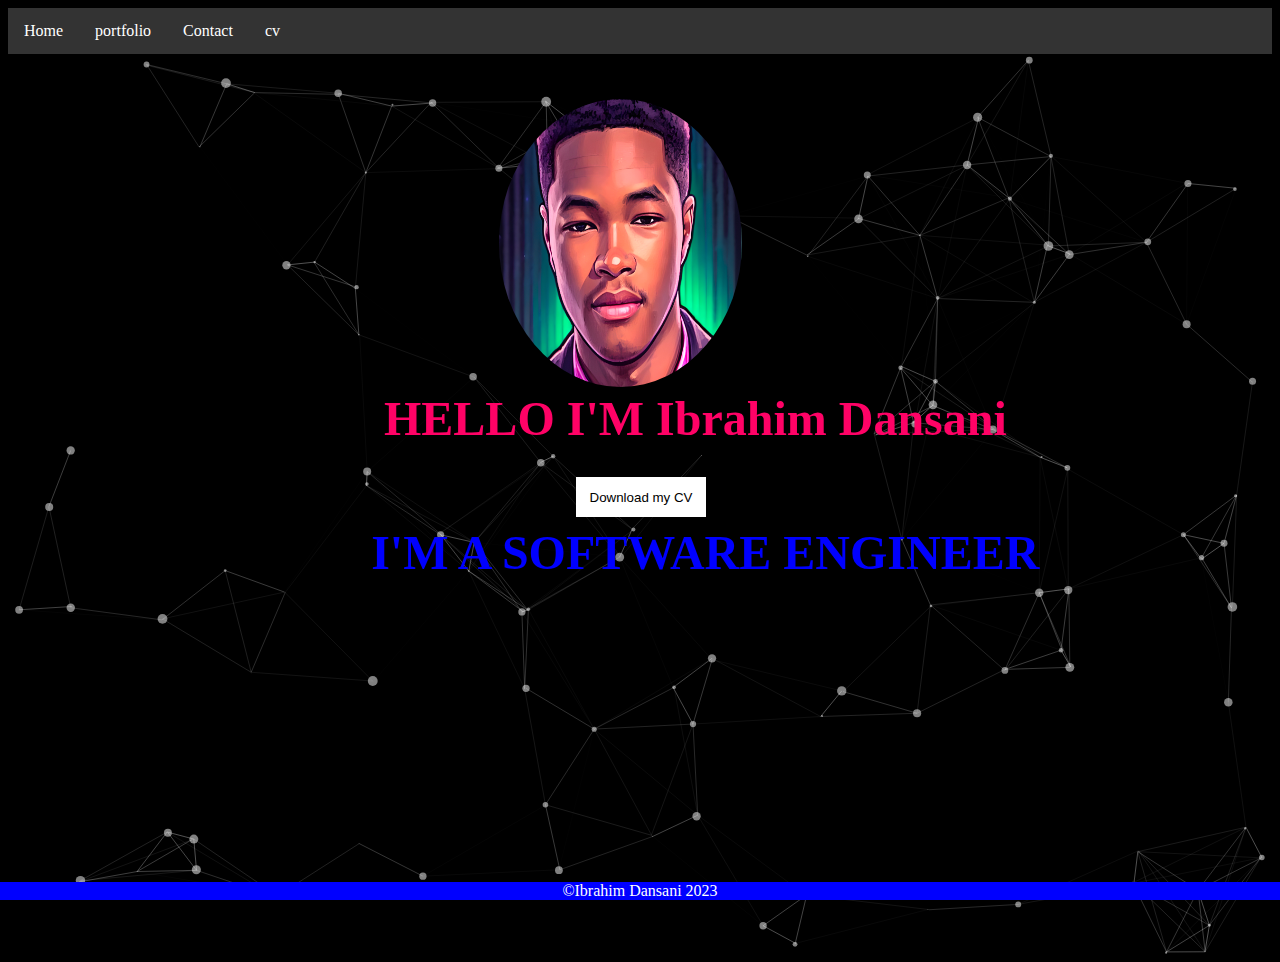
==== index.html @ 27cc9e0e "Add files via upload" ====
<!DOCTYPE html>
<html lang="en">
<head>
    <meta charset="UTF-8">
    <meta http-equiv="X-UA-Compatible" content="IE=edge">
    <meta name="viewport" content="width=device-width, initial-scale=1.0">
    <title>Document</title>
    <script src="index.js"></script>

    <link rel="stylesheet" href="index.css" media="screen and
      (min-width:1000px)">
    <link rel="stylesheet" href="mobile.css" media="screen and (max-width:
      1000px)">


</head>


  <body id="clicked">

    <a href="#clicked" class="shownav"></a>
    <a href="#" class="hidenav">X</a>
       <nav>
   
            <li><a href="index.html">Home</a></li>
            <li><a href="portfolio.html">portfolio</a></li>
            <li><a href="contact.html">Contact</a></li>
            <li><a href="ibrahim20cv20CS-2.pdf">cv</a></li>
 
           
    </nav>
 <div id="particles-js">
    <img src="IMG_9198.jpeg" alt="pic">

    <h1> HELLO I'M Ibrahim Dansani</h1>
<a href="ibrahim20cv20CS-2.pdf" target="_blank">
  <button class="custom-btn btn-3"><span>Download my CV</span></button>
</a>



    <h2>I'M A SOFTWARE ENGINEER</h2>

 </div>
      
    <script src="particles.js"></script>
       <script src=  "app.js"></script>
       
  
       <footer>
          <p1>©Ibrahim Dansani 2023</p1> 
       </footer>


</body>
</html>
---- index.css ----
body{
    background-color: black;
  }
  #particles-js {
    width: 100%;
    height: 100vh;
    background-color: black;
  }
  h1{
color: white;
position: absolute;
top: 41%;
left: 30%;
font-size: 300%;
  }
   h2 {
       color: white;
       position: absolute;
       top: 55%;
       left: 29%;
       font-size: 300%;
   }
   nav {
       list-style-type: none;
       margin: 0;
       padding: 0;
       overflow: hidden;
       background-color: #333;
       
   }

   li {
       float: left;
   }

   li a {
       display: block;
       color: white;
       text-align: center;
       padding: 14px 16px;
       text-decoration: none;
   }

   li a:hover {
       background-color: blue;
   }


   .container:hover {

       filter: grayscale(1);
       border-style: none;
       border-radius: 100%;
       transition: background-size 0.3s ease;
       filter: grayscale(1);
       transition: background-size 0.3s ease;

   }
   img {
    position: absolute;
       border-radius: 50%;
    width:19% ;
    height:32%;
    left: 39%;
    top: 11%;

   }

                 
                        .btn-3 {
                            background: rgb(125, 125, 125);
                            background: linear-gradient(0deg, rgb(255, 255, 255) 0%, rgb(255, 255, 255) 100%);
                            width: 130px;
                            height: 40px;
                            line-height: 42px;
                            padding: 0;
                            border: none;
                            position: absolute;
                            top: 53%;
                            left:45%;
            
                        }
            
                        .btn-3 span {
                            position: relative;
                            display: block;
                            width: 100%;
                            height: 100%;
                        }
            
                        .btn-3:before,
                        .btn-3:after {
                            position: absolute;
                            content: "";
                            right: 0;
                            top: 0;
                            background: rgb(255, 0, 0);
                            transition: all 0.3s ease;
                        }
            
                        .btn-3:before {
                            height: 0%;
                            width: 2px;
                        }
            
                        .btn-3:after {
                            width: 0%;
                            height: 2px;
                        }
            
                        .btn-3:hover {
                            background: transparent;
                            box-shadow: none;
                        }
            
                        .btn-3:hover:before {
                            height: 100%;
                        }
            
                        .btn-3:hover:after {
                            width: 100%;
                        }
            
                        .btn-3 span:hover {
                            color: rgba(2, 126, 251, 1);
                        }
            
                        .btn-3 span:before,
                        .btn-3 span:after {
                            position: absolute;
                            content: "";
                            left: 0;
                            bottom: 0;
                            background: rgba(2, 126, 251, 1);
                            transition: all 0.3s ease;
                        }
            
                        .btn-3 span:before {
                            width: 2px;
                            height: 0%;
                        }
            
                        .btn-3 span:after {
                            width: 0%;
                            height: 2px;
                        }
            
                        .btn-3 span:hover:before {
                            height: 100%;
                        }
            
                        .btn-3 span:hover:after {
                            width: 100%;
                        }
h1 {

    transform: translate3d(0, -10px, 22px);
    color: #ff0266;
}
h2 {

    transform: translate3d(0, -10px, 22px);
    color: blue;
}

  .hidenav {
    display: none;
}

footer {
  align-items: flex-end;
      position: fixed;
      left: 0;
      bottom: 0;
      width: 100%;
      background-color: blue;
      color: white;
      text-align: center
  }
---- mobile.css ----
/* nav starts */
nav {
  display: none;
background-color: rgb(180, 174, 206); 
position: fixed;
top: 0;
left: 50%;
width: 50%;
    height: 100vh;
}

li {
  float: left;
}


li a {
  display: block;
  color: black;
  text-align: center;
  padding: 14px 16px;
  text-decoration: none;
}
ul{
   list-style-type: none;
}

li a:hover {
  background-color: blue;
}
/* nav ends */
   img {
    position: absolute;
       border-radius: 50%;
    width:40% ;
    height:35%;
    left: 39%;
    top: 20%;

   }
/* hamburger icon begins */
.shownav {
height: 0.8em;
    width: 1.25em;
    display: block;
    border-top: 0.2em solid orange;
    border-bottom: 0.2em solid orange;
   border-radius: 0.1em;
}
 .shownav:before { 
     content: '';
    position: absolute;
    width: 1.25em;
    margin-top: 0.3em;
    border-top: 0.2em solid green;
}
 #clicked .shownav {display: block;}
#clicked .nav {display: none}

#clicked:target .shownav{display: none;}
#clicked:target nav{display:block;}

.hidenav{display:none;}
#clicked:target .hidenav{
          
     color: white;
    display:block;}
    
/* handburger icon ends*/


*{
  margin: 0;
  padding: 0;
  text-decoration: none;
  font-family: "montserrat";
}
 body{
    background-color: black;
  }
  #particles-js {
    width: 100%;
    height: 100vh;
    background-color: black;
  }

/* rotating card image begins */
.middle{
  position: absolute;
  top: 50%;
  left: 50%;
  transform: translate(-50%,-50%);
}
.card{
  cursor: pointer;
  width: 340px;
  height: 480px;
}
.front,.back{
  width: 100%;
  height: 100%;
  overflow: hidden;
  backface-visibility: hidden;
  position: absolute;
  transition: transform .6s linear;
}
.front img{
  height: 100%;
 
}
.front{
  transform: perspective(600px) rotateY(0deg);
}
.back{
  background: #f1f1f1;
  transform: perspective(600px) rotateY(180deg);
}
.back-content{
  color: black;
  text-align: center;
  width: 100%;
}
.sm{
  margin: 20px 0;
}
.sm a{
  display: inline-flex;
  width: 40px;
  height: 40px;
  justify-content: center;
  align-items: center;
  color: black;
  font-size: 18px;
  transition: 0.4s;
  border-radius: 50%
}
.sm a:hover{
  background: black;
  color: white;
}
.card:hover > .front{
  transform: perspective(600px) rotateY(-180deg);
}
.card:hover > .back{
  transform: perspective(600px) rotateY(0deg);
}
/* rotating card image stops */

/*  footer start */
footer {
  align-items: flex-end;
      position: fixed;
      left: 0;
      bottom: 0;
      width: 100%;
      background-color: blue;
      color: white;
      text-align: center
  }
  /* footer end */
  .content {
  display: flex;
  align-content: center;
  justify-content: center;
}

.text_shadows {
  
  font-weight: 200;
  text-transform: uppercase;
  font-size:20px;
  text-align: center;
  margin: 0;
 color: red;
  background-clip: text;
  animation: shadows 1.2s ease-in infinite, move 1.2s ease-in infinite;
  letter-spacing: 0.4rem;
position: relative;
top: 600px;
}

          
                        .btn-3 {
                            background: rgb(125, 125, 125);
                            background: linear-gradient(0deg, rgb(255, 255, 255) 0%, rgb(255, 255, 255) 100%);
                            width: 130px;
                            height: 40px;
                            line-height: 42px;
                            padding: 0;
                            border: none;
                            position: absolute;
                            top: 70%;
                            left:45%;
            
                        }
            
                        .btn-3 span {
                            position: relative;
                            display: block;
                            width: 100%;
                            height: 100%;
                        }
            
                        .btn-3:before,
                        .btn-3:after {
                            position: absolute;
                            content: "";
                            right: 0;
                            top: 0;
                            background: rgb(255, 0, 0);
                            transition: all 0.3s ease;
                        }
            
                        .btn-3:before {
                            height: 0%;
                            width: 2px;
                        }
            
                        .btn-3:after {
                            width: 0%;
                            height: 2px;
                        }
            
                        .btn-3:hover {
                            background: transparent;
                            box-shadow: none;
                        }
            
                        .btn-3:hover:before {
                            height: 100%;
                        }
            
                        .btn-3:hover:after {
                            width: 100%;
                        }
            
                        .btn-3 span:hover {
                            color: rgba(2, 126, 251, 1);
                        }
            
                        .btn-3 span:before,
                        .btn-3 span:after {
                            position: absolute;
                            content: "";
                            left: 0;
                            bottom: 0;
                            background: rgba(2, 126, 251, 1);
                            transition: all 0.3s ease;
                        }
            
                        .btn-3 span:before {
                            width: 2px;
                            height: 0%;
                        }
            
                        .btn-3 span:after {
                            width: 0%;
                            height: 2px;
                        }
            
                        .btn-3 span:hover:before {
                            height: 100%;
                        }
            
                        .btn-3 span:hover:after {
                            width: 100%;
                        }


@keyframes move {
  0% {
    transform: translate(0px, 0px);
  }
  40% {
    transform: translate(3px, 3px);
  }
  50% {
    transform: translate(3px, 3px);
  }
  60% {
    transform: translate(3px, -3px);
  }
  100% {
    transform: translate(0px, 0px);
  }
}

h1 {
    position:absolute;
top: 60%;
left: 30%;
    transform: translate3d(0, -10px, 22px);
    color: #ff0266;
}
h2 {
        position:absolute;
top: 80%;
left: 30%;

    transform: translate3d(0, -10px, 22px);
    color: blue;
}
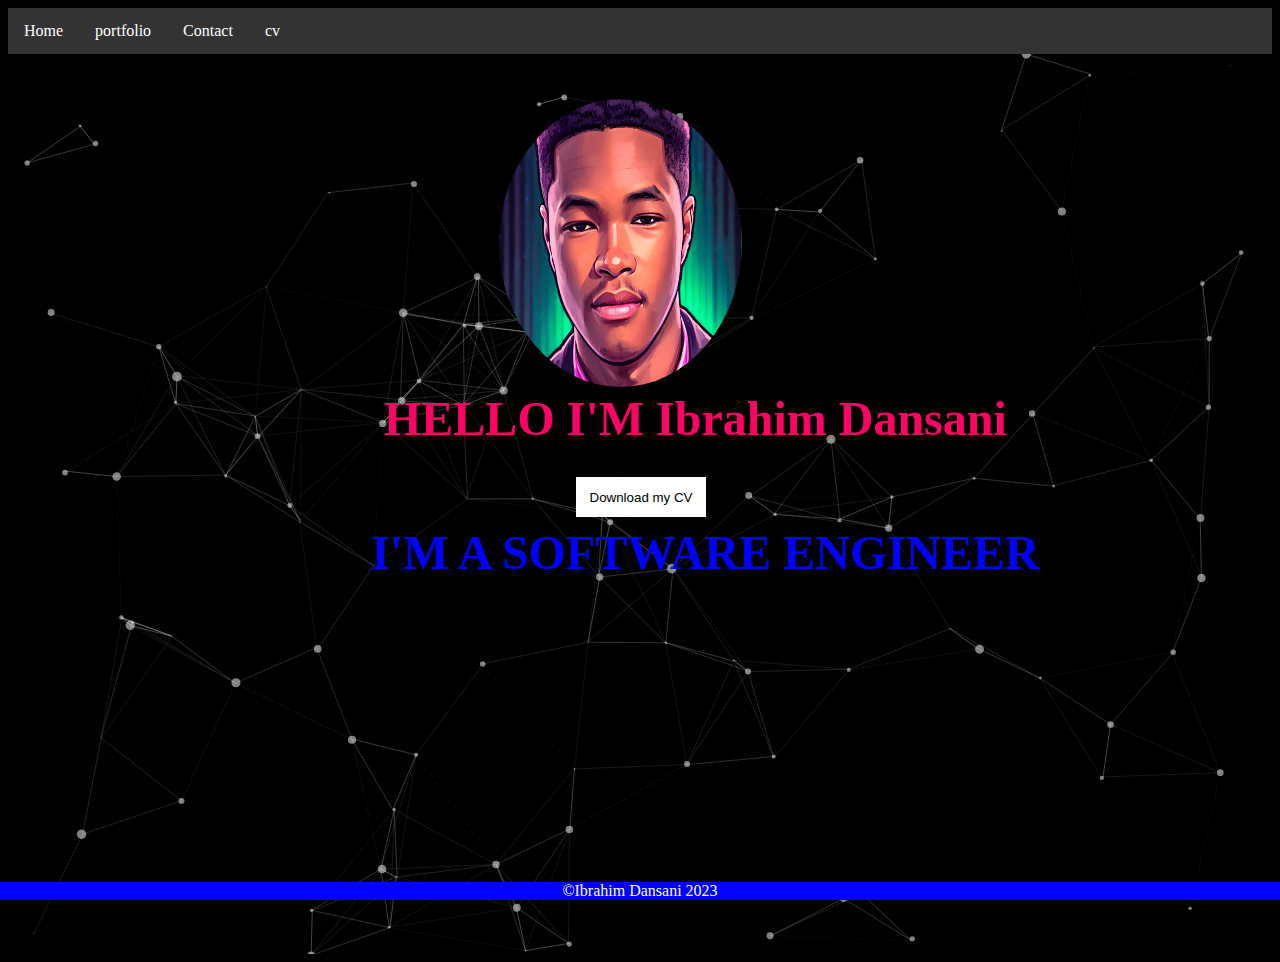
==== commit 5cfaacdd: "Update index.html" ====
--- a/index.html
+++ b/index.html
@@ -25,7 +25,7 @@
             <li><a href="index.html">Home</a></li>
             <li><a href="portfolio.html">portfolio</a></li>
             <li><a href="contact.html">Contact</a></li>
-            <li><a href="ibrahim20cv20CS-2.pdf">cv</a></li>
+            <li><a href="Ibrahim+Dansani+cv+word+document.docx">cv</a></li>
  
            
     </nav>
@@ -53,4 +53,4 @@
 
 
 </body>
-</html>+</html>
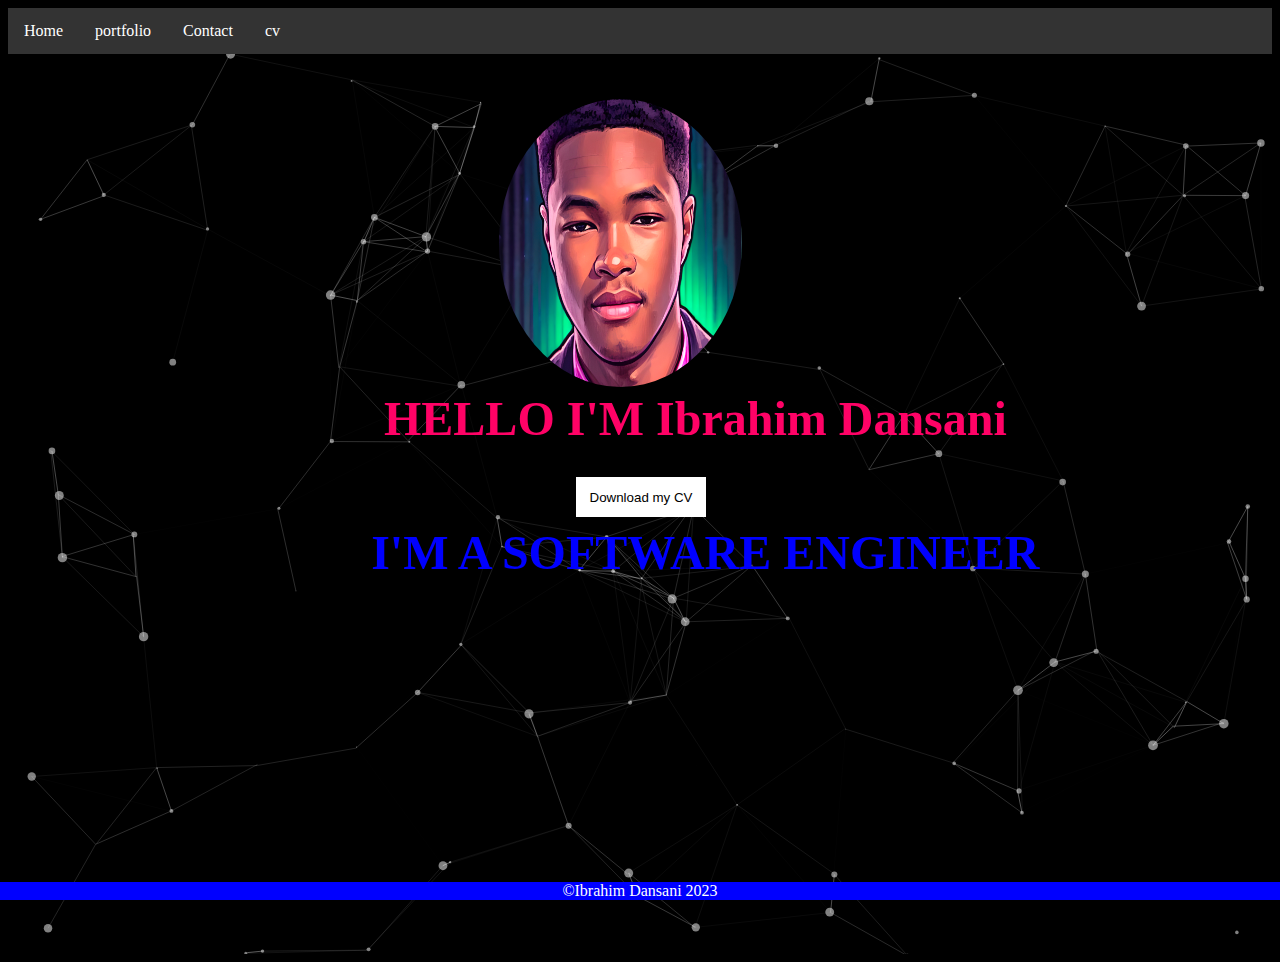
==== commit 55eb80b8: "Update index.htmltt" ====
--- a/index.html
+++ b/index.html
@@ -33,7 +33,7 @@
     <img src="IMG_9198.jpeg" alt="pic">
 
     <h1> HELLO I'M Ibrahim Dansani</h1>
-<a href="ibrahim20cv20CS-2.pdf" target="_blank">
+<a href="Ibrahim+Dansani+cv+word+document.docx" target="_blank">
   <button class="custom-btn btn-3"><span>Download my CV</span></button>
 </a>
 
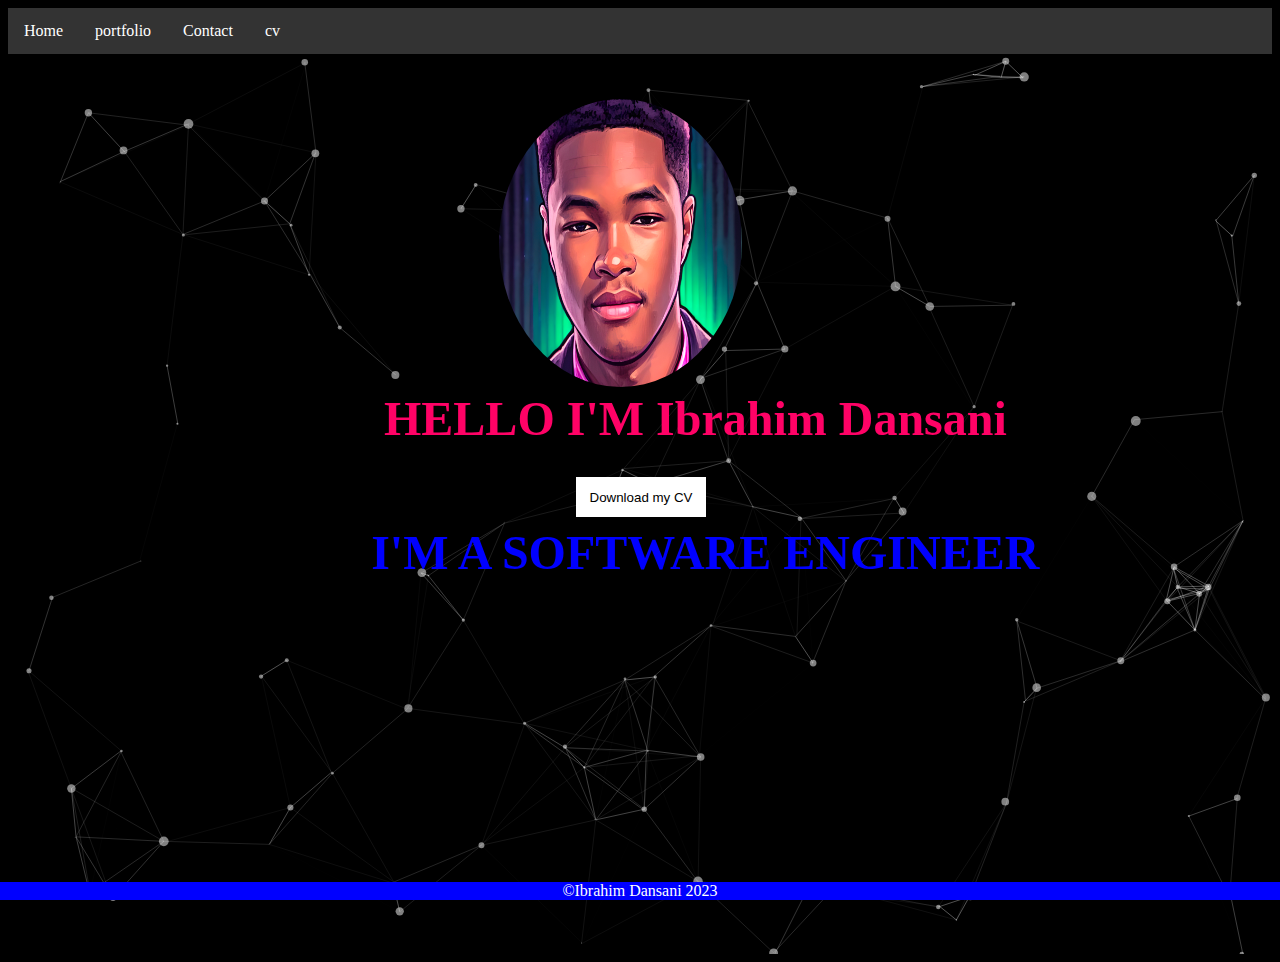
==== commit 39de4f21: "Update index.html2.2" ====
--- a/index.html
+++ b/index.html
@@ -25,7 +25,7 @@
             <li><a href="index.html">Home</a></li>
             <li><a href="portfolio.html">portfolio</a></li>
             <li><a href="contact.html">Contact</a></li>
-            <li><a href="Ibrahim+Dansani+cv+word+document.docx">cv</a></li>
+            <li><a href="Ibrahim+Dansani+cv+word+document.pdf">cv</a></li>
  
            
     </nav>
@@ -33,7 +33,7 @@
     <img src="IMG_9198.jpeg" alt="pic">
 
     <h1> HELLO I'M Ibrahim Dansani</h1>
-<a href="Ibrahim+Dansani+cv+word+document.docx" target="_blank">
+<a href="Ibrahim+Dansani+cv+word+document.pdf" target="_blank">
   <button class="custom-btn btn-3"><span>Download my CV</span></button>
 </a>
 
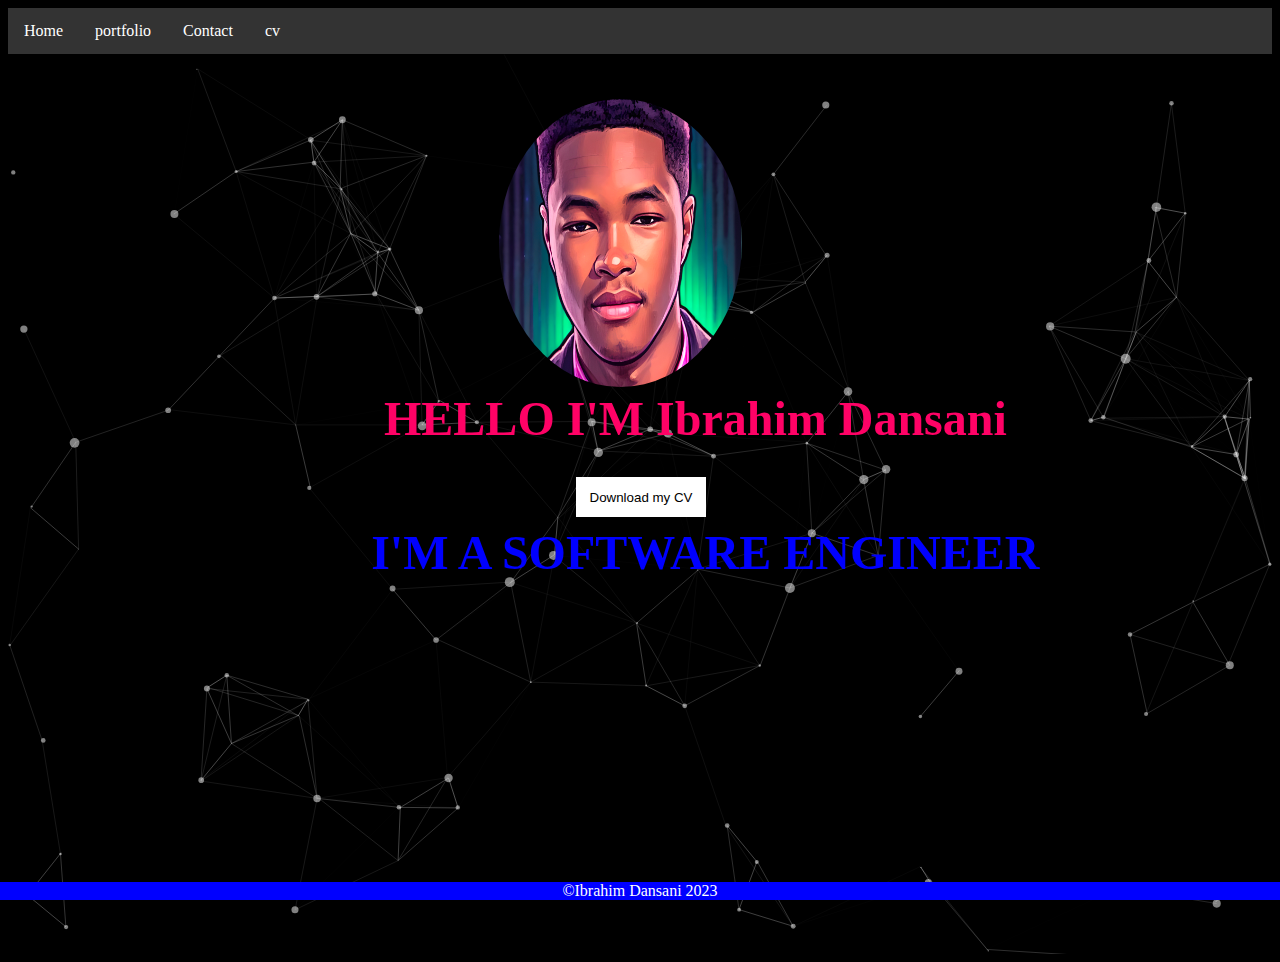
==== commit a98a3f0a: "Update index.html" ====
--- a/index.html
+++ b/index.html
@@ -25,7 +25,7 @@
             <li><a href="index.html">Home</a></li>
             <li><a href="portfolio.html">portfolio</a></li>
             <li><a href="contact.html">Contact</a></li>
-            <li><a href="Ibrahim+Dansani+cv+word+document.pdf">cv</a></li>
+            <li><a href="Ibrahim+Dansani+cv+word+document.docx">cv</a></li>
  
            
     </nav>
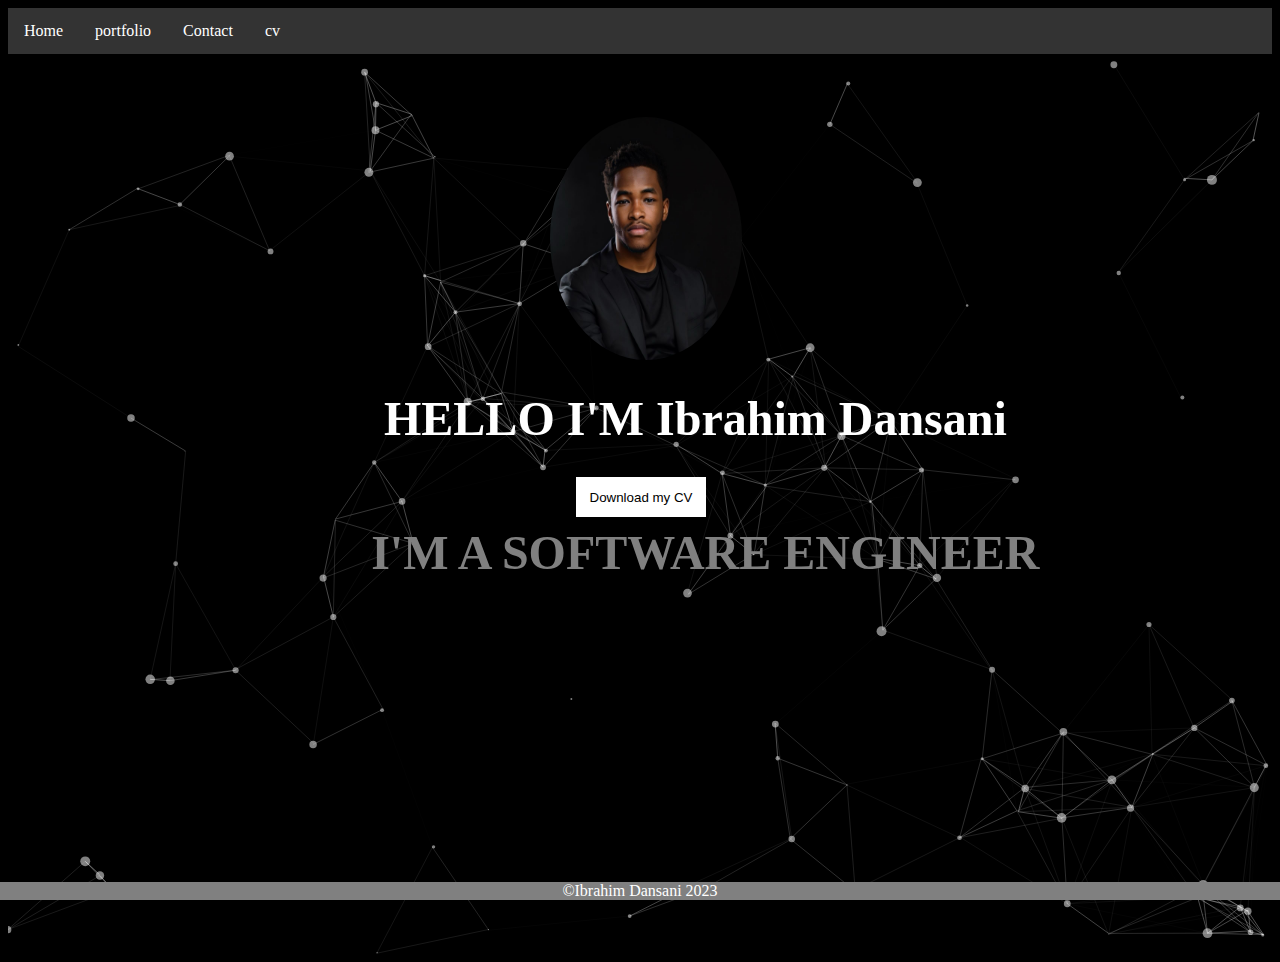
==== commit e1121826: "Add files via upload" ====
--- a/index.html
+++ b/index.html
@@ -25,15 +25,15 @@
             <li><a href="index.html">Home</a></li>
             <li><a href="portfolio.html">portfolio</a></li>
             <li><a href="contact.html">Contact</a></li>
-            <li><a href="Ibrahim+Dansani+cv+word+document.docx">cv</a></li>
+            <li><a href="MAIN-IBRAHIM-CV.docx">cv</a></li>
  
            
     </nav>
  <div id="particles-js">
-    <img src="IMG_9198.jpeg" alt="pic">
+    <img src="IMG_4188.JPG" alt="pic">
 
     <h1> HELLO I'M Ibrahim Dansani</h1>
-<a href="Ibrahim+Dansani+cv+word+document.pdf" target="_blank">
+<a href="MAIN-IBRAHIM-CV.docx" target="_blank">
   <button class="custom-btn btn-3"><span>Download my CV</span></button>
 </a>
 
--- a/index.css
+++ b/index.css
@@ -43,7 +43,7 @@
    }
 
    li a:hover {
-       background-color: blue;
+       background-color: grey;
    }
 
 
@@ -59,13 +59,12 @@
    }
    img {
     position: absolute;
-       border-radius: 50%;
-    width:19% ;
-    height:32%;
-    left: 39%;
-    top: 11%;
-
-   }
+    border-radius: 50%;
+    width: 15%; /* Ensure the width and height are equal */
+    height: 27%; /* Ensure the width and height are equal */
+    left: 43%; /* Adjust positioning to keep it centered */
+    top: 13%; /* Adjust positioning to keep it centered */
+}
 
                  
                         .btn-3 {
@@ -156,12 +155,12 @@
 h1 {
 
     transform: translate3d(0, -10px, 22px);
-    color: #ff0266;
+    color: white;
 }
 h2 {
 
     transform: translate3d(0, -10px, 22px);
-    color: blue;
+    color: grey;
 }
 
   .hidenav {
@@ -174,7 +173,7 @@
       left: 0;
       bottom: 0;
       width: 100%;
-      background-color: blue;
+      background-color: grey;
       color: white;
       text-align: center
   }--- a/mobile.css
+++ b/mobile.css
@@ -2,7 +2,7 @@
 /* nav starts */
 nav {
   display: none;
-background-color: rgb(180, 174, 206); 
+background-color: grey; 
 position: fixed;
 top: 0;
 left: 50%;
@@ -27,15 +27,15 @@
 }
 
 li a:hover {
-  background-color: blue;
+  background-color: grey;
 }
 /* nav ends */
    img {
     position: absolute;
        border-radius: 50%;
-    width:40% ;
+    width:50% ;
     height:35%;
-    left: 39%;
+    left: 28%;
     top: 20%;
 
    }
@@ -44,8 +44,8 @@
 height: 0.8em;
     width: 1.25em;
     display: block;
-    border-top: 0.2em solid orange;
-    border-bottom: 0.2em solid orange;
+    border-top: 0.2em solid grey;
+    border-bottom: 0.2em solid grey;
    border-radius: 0.1em;
 }
  .shownav:before { 
@@ -53,7 +53,7 @@
     position: absolute;
     width: 1.25em;
     margin-top: 0.3em;
-    border-top: 0.2em solid green;
+    border-top: 0.2em solid white;
 }
  #clicked .shownav {display: block;}
 #clicked .nav {display: none}
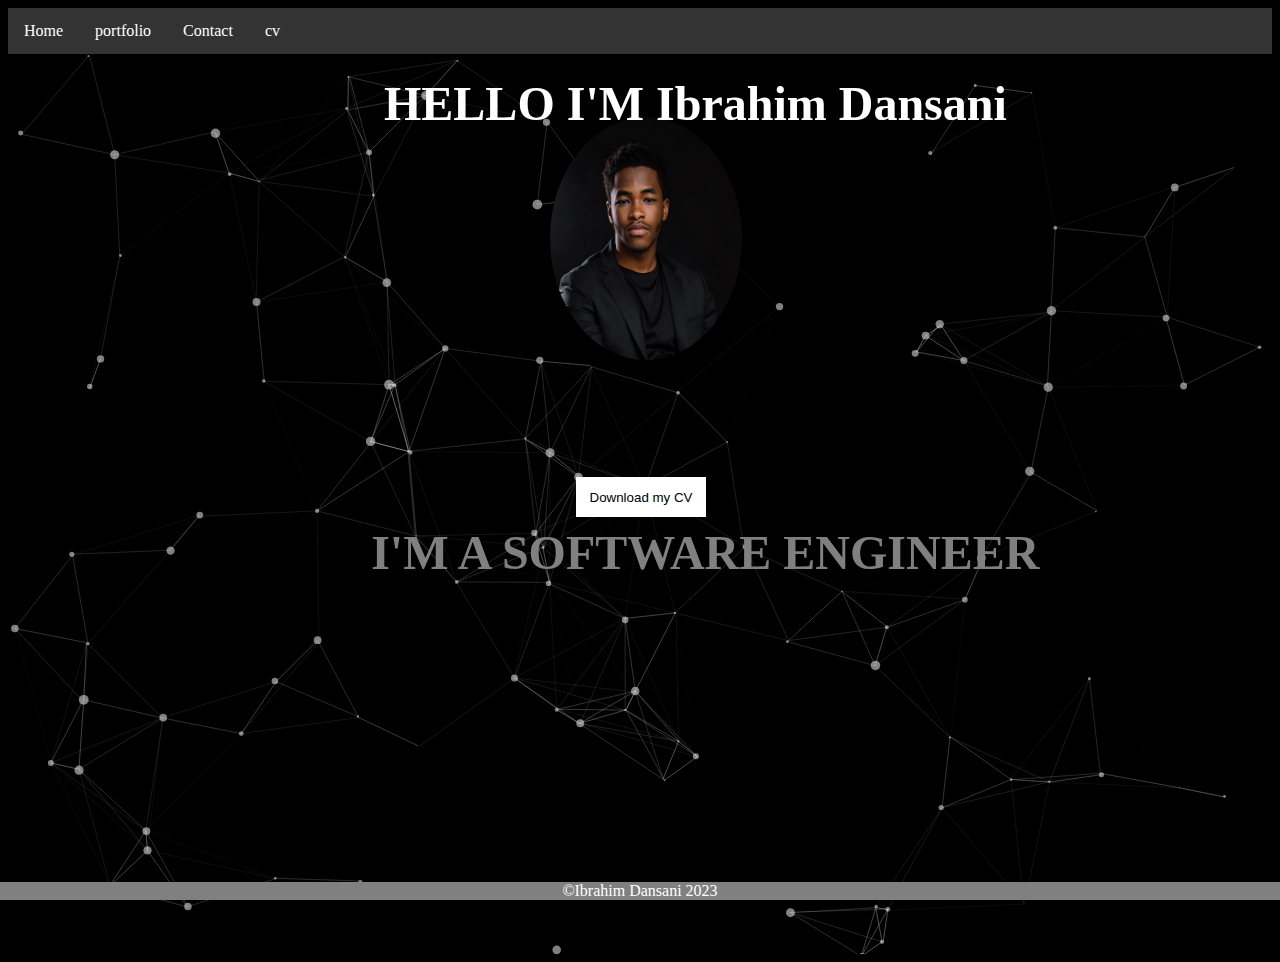
==== commit ef7f2baf: "index.html" ====
--- a/index.html
+++ b/index.html
@@ -25,7 +25,7 @@
             <li><a href="index.html">Home</a></li>
             <li><a href="portfolio.html">portfolio</a></li>
             <li><a href="contact.html">Contact</a></li>
-            <li><a href="MAIN-IBRAHIM-CV.docx">cv</a></li>
+            <li><a href="MAIN-IBRAHIM-CV.docx.docx">cv</a></li>
  
            
     </nav>
@@ -33,7 +33,7 @@
     <img src="IMG_4188.JPG" alt="pic">
 
     <h1> HELLO I'M Ibrahim Dansani</h1>
-<a href="MAIN-IBRAHIM-CV.docx" target="_blank">
+<a href="MAIN-IBRAHIM-CV.docx.docx" target="_blank">
   <button class="custom-btn btn-3"><span>Download my CV</span></button>
 </a>
 
--- a/index.css
+++ b/index.css
@@ -9,7 +9,7 @@
   }
   h1{
 color: white;
-position: absolute;
+position: absolute;C
 top: 41%;
 left: 30%;
 font-size: 300%;
@@ -176,4 +176,4 @@
       background-color: grey;
       color: white;
       text-align: center
-  }+  }
--- a/mobile.css
+++ b/mobile.css
@@ -154,7 +154,7 @@
       left: 0;
       bottom: 0;
       width: 100%;
-      background-color: blue;
+      background-color: grey;
       color: white;
       text-align: center
   }
@@ -291,7 +291,7 @@
 top: 60%;
 left: 30%;
     transform: translate3d(0, -10px, 22px);
-    color: #ff0266;
+    color: white;
 }
 h2 {
         position:absolute;
@@ -299,6 +299,6 @@
 left: 30%;
 
     transform: translate3d(0, -10px, 22px);
-    color: blue;
-}
-
+    color: grey;
+}
+
